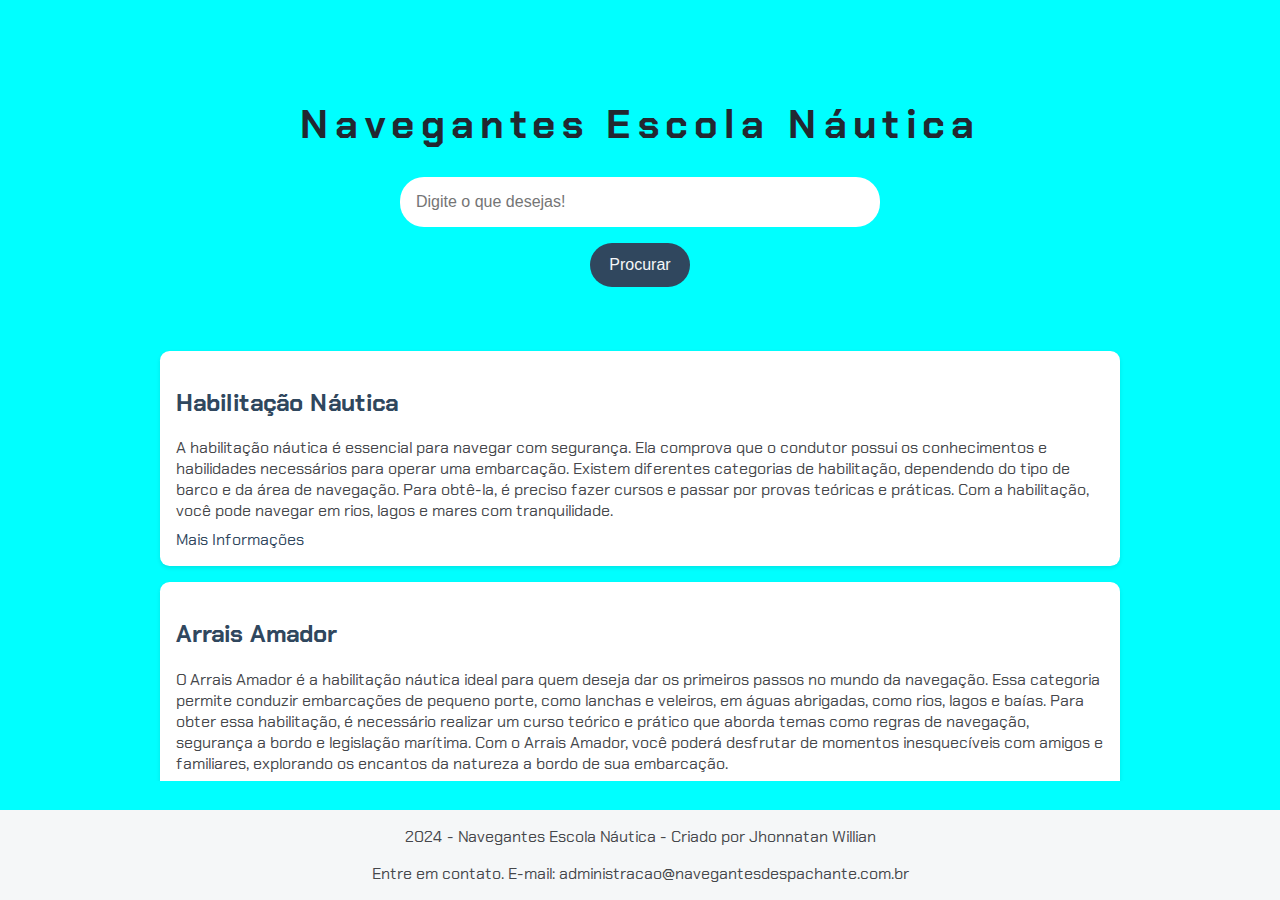
==== index.html @ 6eb40417 "first commit" ====
<!DOCTYPE html>
<html lang="pt-br">

<head>
    <meta charset="UTF-8">
    <meta name="viewport" content="width=device-width, initial-scale=1.0">
    <link rel="stylesheet" href="styles.css">
    <title>Navegantes Escola Náutica</title>
</head>

<body>
    <header>
        <h1>Navegantes Escola Náutica</h1>
    </header>
    <main>
        <section>
            <input type="text" placeholder="Digite o que desejas!">
            <button>Procurar</button>
        </section>
        <section class="resultados-pesquisa">
            <div class="item-resultado">
                <h2>
                    <a href="#" target="_blank">Habilitação Náutica</a>
                </h2>
                <p class="descricao-meta">A habilitação náutica é essencial para navegar com segurança. Ela comprova que
                    o condutor possui os
                    conhecimentos e habilidades necessários para operar uma embarcação. Existem diferentes categorias de
                    habilitação, dependendo do tipo de barco e da área de navegação. Para obtê-la, é preciso fazer
                    cursos e
                    passar por provas teóricas e práticas. Com a habilitação, você pode navegar em rios, lagos e mares
                    com
                    tranquilidade.</p>
                <a href="https://youtu.be/Jq6-OOznWbY" target="_blank">Mais Informações</a>
            </div>
            <div class="item-resultado">
                <h2>
                    <a href="#" target="_blank">Arrais Amador</a>
                </h2>
                <p class="descricao-meta">O Arrais Amador é a habilitação náutica ideal para quem deseja dar os
                    primeiros passos no mundo da navegação. Essa categoria permite conduzir embarcações de pequeno
                    porte, como lanchas e veleiros, em águas abrigadas, como rios, lagos e baías. Para obter essa
                    habilitação, é necessário realizar um curso teórico e prático que aborda temas como regras de
                    navegação, segurança a bordo e legislação marítima. Com o Arrais Amador, você poderá desfrutar de
                    momentos inesquecíveis com amigos e familiares, explorando os encantos da natureza a bordo de sua
                    embarcação.</p>
                <a href="https://youtu.be/Jq6-OOznWbY" target="_blank">Mais Informações</a>
            </div>
            <div class="item-resultado">
                <h2>
                    <a href="#" target="_blank">Motonáuta</a>
                </h2>
                <p class="descricao-meta">A habilitação de Motonauta é perfeita para quem busca a emoção de pilotar uma
                    moto aquática! Essa categoria permite conduzir jet skis e outros veículos similares em águas
                    abrigadas, como rios, lagos e áreas costeiras delimitadas.</p>
                <a href="https://youtu.be/Jq6-OOznWbY" target="_blank">Mais Informações</a>
            </div>
        </section>
    </main>
    <footer>
        <p>2024 - Navegantes Escola Náutica - Criado por Jhonnatan Willian</p>
        <p>Entre em contato. E-mail: administracao@navegantesdespachante.com.br</p>
    </footer>
    <script src="app.js"></script>
</body>

</html>
---- styles.css ----
/* Importa a fonte Chakra Petch do Google Fonts */
@import url('https://fonts.googleapis.com/css2?family=Chakra+Petch:ital,wght@0,300;0,400;0,500;0,600;0,700;1,300;1,400;1,500;1,600;1,700&display=swap');

/* Estiliza o corpo da página */
body {
    font-family: "Chakra Petch", sans-serif; /* Define a fonte padrão */
    background-color: #00FFFF; /* Cor de fundo da página */
    display: flex; /* Usa Flexbox para layout */
    flex-direction: column; /* Alinha os itens na vertical */
    align-items: center; /* Centraliza os itens horizontalmente */
    justify-content: center; /* Centraliza os itens verticalmente */
    height: 100vh; /* Preenche a altura total da viewport */
    margin: 0; /* Remove a margem padrão */
    padding: 0; /* Remove o padding padrão */
}

/* Estiliza os títulos h1 */
h1 {
    font-size: 2.5rem; /* Tamanho da fonte */
    color: #222831; /* Cor do texto */
    text-align: center; /* Alinha o texto ao centro */
    letter-spacing: 0.4rem; /* Espaçamento entre letras */
}

/* Estiliza as seções da página */
section {
    display: flex; /* Usa Flexbox para layout */
    flex-direction: column; /* Alinha os itens na vertical */
    align-items: center; /* Centraliza os itens horizontalmente */
    margin-bottom: 3rem; /* Espaçamento abaixo de cada seção */
}

/* Estiliza os inputs dentro das seções */
section input {
    width: 30rem; /* Largura dos inputs */
    border: none; /* Remove a borda padrão */
    padding: 1rem; /* Espaçamento interno */
    border-radius: 1.5rem; /* Borda arredondada */
    margin-bottom: 1rem; /* Espaçamento abaixo dos inputs */
    color: #45474B; /* Cor do texto */
    font-size: 1rem; /* Tamanho da fonte */
    box-sizing: border-box; /* Inclui padding e border na largura total */
}

/* Estiliza os botões dentro das seções */
section button {
    padding: 0.8rem 1.2rem; /* Espaçamento interno do botão */
    border: none; /* Remove a borda padrão */
    border-radius: 1.5rem; /* Borda arredondada */
    background-color: #30475E; /* Cor de fundo do botão */
    color: #F5F7F8; /* Cor do texto do botão */
    font-size: 1rem; /* Tamanho da fonte */
    cursor: pointer; /* Muda o cursor para indicar que é clicável */
}

/* Adiciona efeito hover ao botão de pesquisa */
section button:hover {
    background-color: #30475E; /* Muda a cor de fundo ao passar o mouse */
    box-shadow: 0 4px 8px rgba(0, 0, 0, 0.2); /* Adiciona uma sombra mais intensa */
}

/* Estiliza a caixa de resultados da pesquisa */
.resultados-pesquisa {
    width: 60rem; /* Largura máxima da caixa de resultados */
    height: 46vh; /* Altura máxima da caixa de resultados */
    overflow-y: auto; /* Adiciona rolagem vertical se necessário */
    margin-top: 1rem; /* Espaçamento acima da caixa de resultados */
    padding: 1rem; /* Espaçamento interno */
    border-radius: 0.6rem; /* Borda arredondada */
}

/* Estiliza cada item de resultado */
.item-resultado {
    background: #FFFFFF; /* Cor de fundo dos itens */
    border-radius: 0.6rem; /* Borda arredondada */
    padding: 1rem; /* Espaçamento interno */
    margin-bottom: 1rem; /* Espaçamento abaixo dos itens */
    box-shadow: 0 2px 4px rgba(0, 0, 0, 0.1); /* Sombra leve */
}

/* Estiliza os títulos dentro dos itens de resultado */
.item-resultado h2 {
    font-size: 1.5rem; /* Tamanho da fonte */
    color: #222831; /* Cor do texto */
}

/* Estiliza os links dentro dos itens de resultado */
.item-resultado a {
    text-decoration: none; /* Remove o sublinhado padrão dos links */
    color: #30475E; /* Cor do texto dos links */
}

/* Estiliza os links quando são passados o mouse sobre */
.item-resultado a:hover {
    text-decoration: underline; /* Adiciona sublinhado ao passar o mouse */
}

/* Estiliza a descrição meta dentro dos itens de resultado */
.descricao-meta {
    color: #45474B; /* Cor do texto */
    margin: 0.5rem 0; /* Margem acima e abaixo */
}

/* Estiliza o rodapé da página */
footer {
    background-color: #F5F7F8; /* Cor de fundo do rodapé */
    color: #45474B; /* Cor do texto */
    text-align: center; /* Alinha o texto ao centro */
    padding: 0; /* Espaçamento interno */
    width: 100%; /* Largura total da página */
    position: absolute; /* Posiciona o rodapé */
    bottom: 0; /* Alinha ao fundo da página */
    font-size: 1rem; /* Tamanho da fonte */
}

@media (max-width: 768px) {
    h1 {
        font-size: 2rem; /* Tamanho da fonte em telas menores */
        letter-spacing: 0.2rem; /* Espaçamento entre letras em telas menores */
    }

    section input {
        width: 25rem; /* Largura dos inputs em telas menores */
        padding: 0.8rem; /* Espaçamento interno em telas menores */
    }

    .resultados-pesquisa {
        width: 40rem; /* Largura da caixa de resultados em telas menores */
        height: 40vh; /* Altura da caixa de resultados em telas menores */
    }

    .item-resultado h2 {
        font-size: 1.3rem; /* Tamanho da fonte dos títulos em telas menores */
    }
}

/* Responsividade para celulares */
@media (max-width: 480px) {

    h1 {
        font-size: 1.8rem; /* Tamanho da fonte em telas pequenas */
        letter-spacing: 0.1rem; /* Espaçamento entre letras em telas pequenas */
    }

    section input {
        width: 17rem; /* Largura total dos inputs em telas pequenas */
    }

    section button {
        padding: 0.6rem 1rem; /* Espaçamento interno do botão em telas pequenas */
        font-size: 0.9rem; /* Tamanho da fonte do botão em telas pequenas */
    }

    .resultados-pesquisa {
        width: 90%; /* Largura da caixa de resultados em telas pequenas */
        height: 50vh; /* Altura da caixa de resultados em telas pequenas */
    }

    .item-resultado h2 {
        font-size: 1.1rem; /* Tamanho da fonte dos títulos em telas pequenas */
    }

    footer {
        font-size: 0.9rem; /* Tamanho da fonte do rodapé em telas pequenas */
    }
}
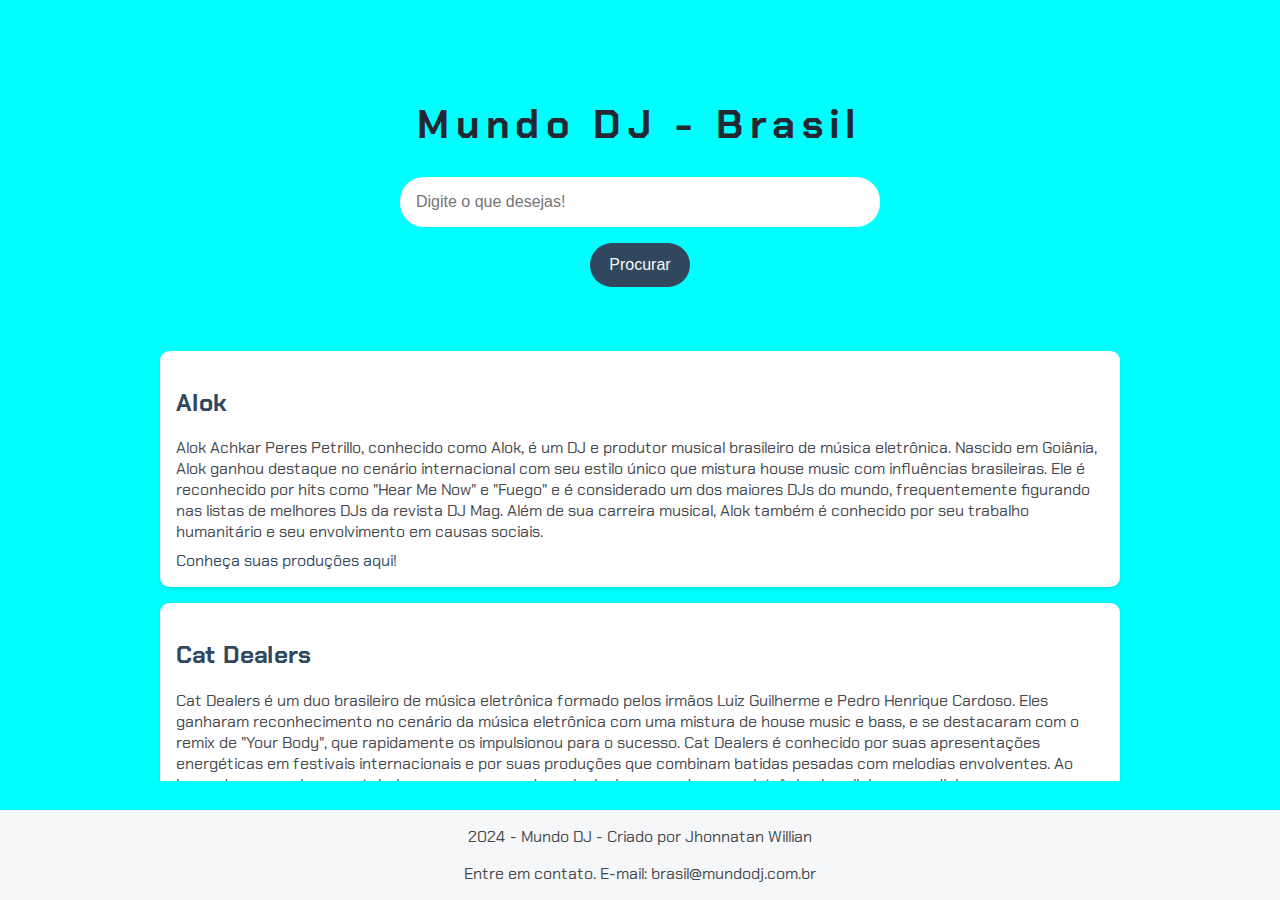
==== commit e60484dd: "Finalizado a terceira aula, mudei o assunto do site e acresentei algumas informações." ====
--- a/index.html
+++ b/index.html
@@ -5,12 +5,12 @@
     <meta charset="UTF-8">
     <meta name="viewport" content="width=device-width, initial-scale=1.0">
     <link rel="stylesheet" href="styles.css">
-    <title>Navegantes Escola Náutica</title>
+    <title>Mundo DJ - Brasil</title>
 </head>
 
 <body>
     <header>
-        <h1>Navegantes Escola Náutica</h1>
+        <h1>Mundo DJ - Brasil</h1>
     </header>
     <main>
         <section>
@@ -20,46 +20,63 @@
         <section class="resultados-pesquisa">
             <div class="item-resultado">
                 <h2>
-                    <a href="#" target="_blank">Habilitação Náutica</a>
+                    <a href="#" target="_blank">Alok</a>
                 </h2>
-                <p class="descricao-meta">A habilitação náutica é essencial para navegar com segurança. Ela comprova que
-                    o condutor possui os
-                    conhecimentos e habilidades necessários para operar uma embarcação. Existem diferentes categorias de
-                    habilitação, dependendo do tipo de barco e da área de navegação. Para obtê-la, é preciso fazer
-                    cursos e
-                    passar por provas teóricas e práticas. Com a habilitação, você pode navegar em rios, lagos e mares
-                    com
-                    tranquilidade.</p>
-                <a href="https://youtu.be/Jq6-OOznWbY" target="_blank">Mais Informações</a>
+                <p class="descricao-meta">Alok Achkar Peres Petrillo, conhecido como Alok, é um DJ e produtor musical
+                    brasileiro de música eletrônica. Nascido em Goiânia, Alok ganhou destaque no cenário internacional
+                    com seu estilo único que mistura house music com influências brasileiras. Ele é reconhecido por hits
+                    como "Hear Me Now" e "Fuego" e é considerado um dos maiores DJs do mundo, frequentemente figurando
+                    nas listas de melhores DJs da revista DJ Mag. Além de sua carreira musical, Alok também é conhecido
+                    por seu trabalho humanitário e seu envolvimento em causas sociais.</p>
+                <a href="https://www.youtube.com/channel/UCQlaArsZfebRbb70iXm6usg" target="_blank">Conheça suas
+                    produções aqui!</a>
             </div>
             <div class="item-resultado">
                 <h2>
-                    <a href="#" target="_blank">Arrais Amador</a>
+                    <a href="#" target="_blank">Cat Dealers</a>
                 </h2>
-                <p class="descricao-meta">O Arrais Amador é a habilitação náutica ideal para quem deseja dar os
-                    primeiros passos no mundo da navegação. Essa categoria permite conduzir embarcações de pequeno
-                    porte, como lanchas e veleiros, em águas abrigadas, como rios, lagos e baías. Para obter essa
-                    habilitação, é necessário realizar um curso teórico e prático que aborda temas como regras de
-                    navegação, segurança a bordo e legislação marítima. Com o Arrais Amador, você poderá desfrutar de
-                    momentos inesquecíveis com amigos e familiares, explorando os encantos da natureza a bordo de sua
-                    embarcação.</p>
-                <a href="https://youtu.be/Jq6-OOznWbY" target="_blank">Mais Informações</a>
+                <p class="descricao-meta">Cat Dealers é um duo brasileiro de música eletrônica formado pelos irmãos Luiz
+                    Guilherme e Pedro Henrique Cardoso. Eles ganharam reconhecimento no cenário da música eletrônica com
+                    uma mistura de house music e bass, e se destacaram com o remix de "Your Body", que rapidamente os
+                    impulsionou para o sucesso. Cat Dealers é conhecido por suas apresentações energéticas em festivais
+                    internacionais e por suas produções que combinam batidas pesadas com melodias envolventes. Ao longo
+                    dos anos, eles se estabeleceram como um dos principais nomes da cena eletrônica brasileira e
+                    mundial.</p>
+                <a href="https://www.youtube.com/channel/UChbV7GOWui74FJoHLCLwVSw" target="_blank">Conheça suas
+                    produções aqui!</a>
             </div>
             <div class="item-resultado">
                 <h2>
-                    <a href="#" target="_blank">Motonáuta</a>
+                    <a href="#" target="_blank">Vintage Culture</a>
                 </h2>
-                <p class="descricao-meta">A habilitação de Motonauta é perfeita para quem busca a emoção de pilotar uma
-                    moto aquática! Essa categoria permite conduzir jet skis e outros veículos similares em águas
-                    abrigadas, como rios, lagos e áreas costeiras delimitadas.</p>
-                <a href="https://youtu.be/Jq6-OOznWbY" target="_blank">Mais Informações</a>
+                <p class="descricao-meta">Vintage Culture, nome artístico de Lukas Ruiz, é um DJ e produtor brasileiro
+                    de música eletrônica, famoso por seu estilo que mistura deep house, indie dance e nu-disco. Nascido
+                    em Mato Grosso do Sul, Vintage Culture se destacou no cenário musical com remixes de clássicos como
+                    "Blue Monday" e "Another Brick in the Wall", além de lançamentos originais como "Drinkee" e "Eyes".
+                    Seu som cativante e performances ao vivo impactantes o tornaram um dos maiores nomes da música
+                    eletrônica mundial, com presença frequente em festivais renomados e nas paradas globais de música
+                    eletrônica.</p>
+                <a href="https://www.youtube.com/channel/UC4N1snt2b0d83vOkvaWP6mg" target="_blank">Conheça suas
+                    produções aqui!</a>
+            </div>
+            <div class="item-resultado">
+                <h2>
+                    <a href="#" target="_blank">Dubdogz</a>
+                </h2>
+                <p class="descricao-meta">Dubdogz é uma dupla de DJs e produtores musicais brasileiros
+                    formada por Gustavo e André. Conhecidos por seus sets enérgicos e suas produções que misturam
+                    elementos do techno e do house, a dupla conquistou um grande público no Brasil e no mundo. Eles são
+                    reconhecidos por hits como 'Nirvana' e 'Metamorphosis'.</p>
+                <a href="https://www.youtube.com/channel/UCnEJYGEXs33Zaomfdgc050Q" target="_blank">Conheça suas
+                    produções aqui!</a>
             </div>
         </section>
     </main>
     <footer>
-        <p>2024 - Navegantes Escola Náutica - Criado por Jhonnatan Willian</p>
-        <p>Entre em contato. E-mail: administracao@navegantesdespachante.com.br</p>
+        <p>2024 - Mundo DJ - Criado por Jhonnatan Willian</p>
+        <p>Entre em contato. E-mail: brasil@mundodj.com.br</p>
     </footer>
+    <script src="dados.js"></script>
     <script src="app.js"></script>
 </body>
 
